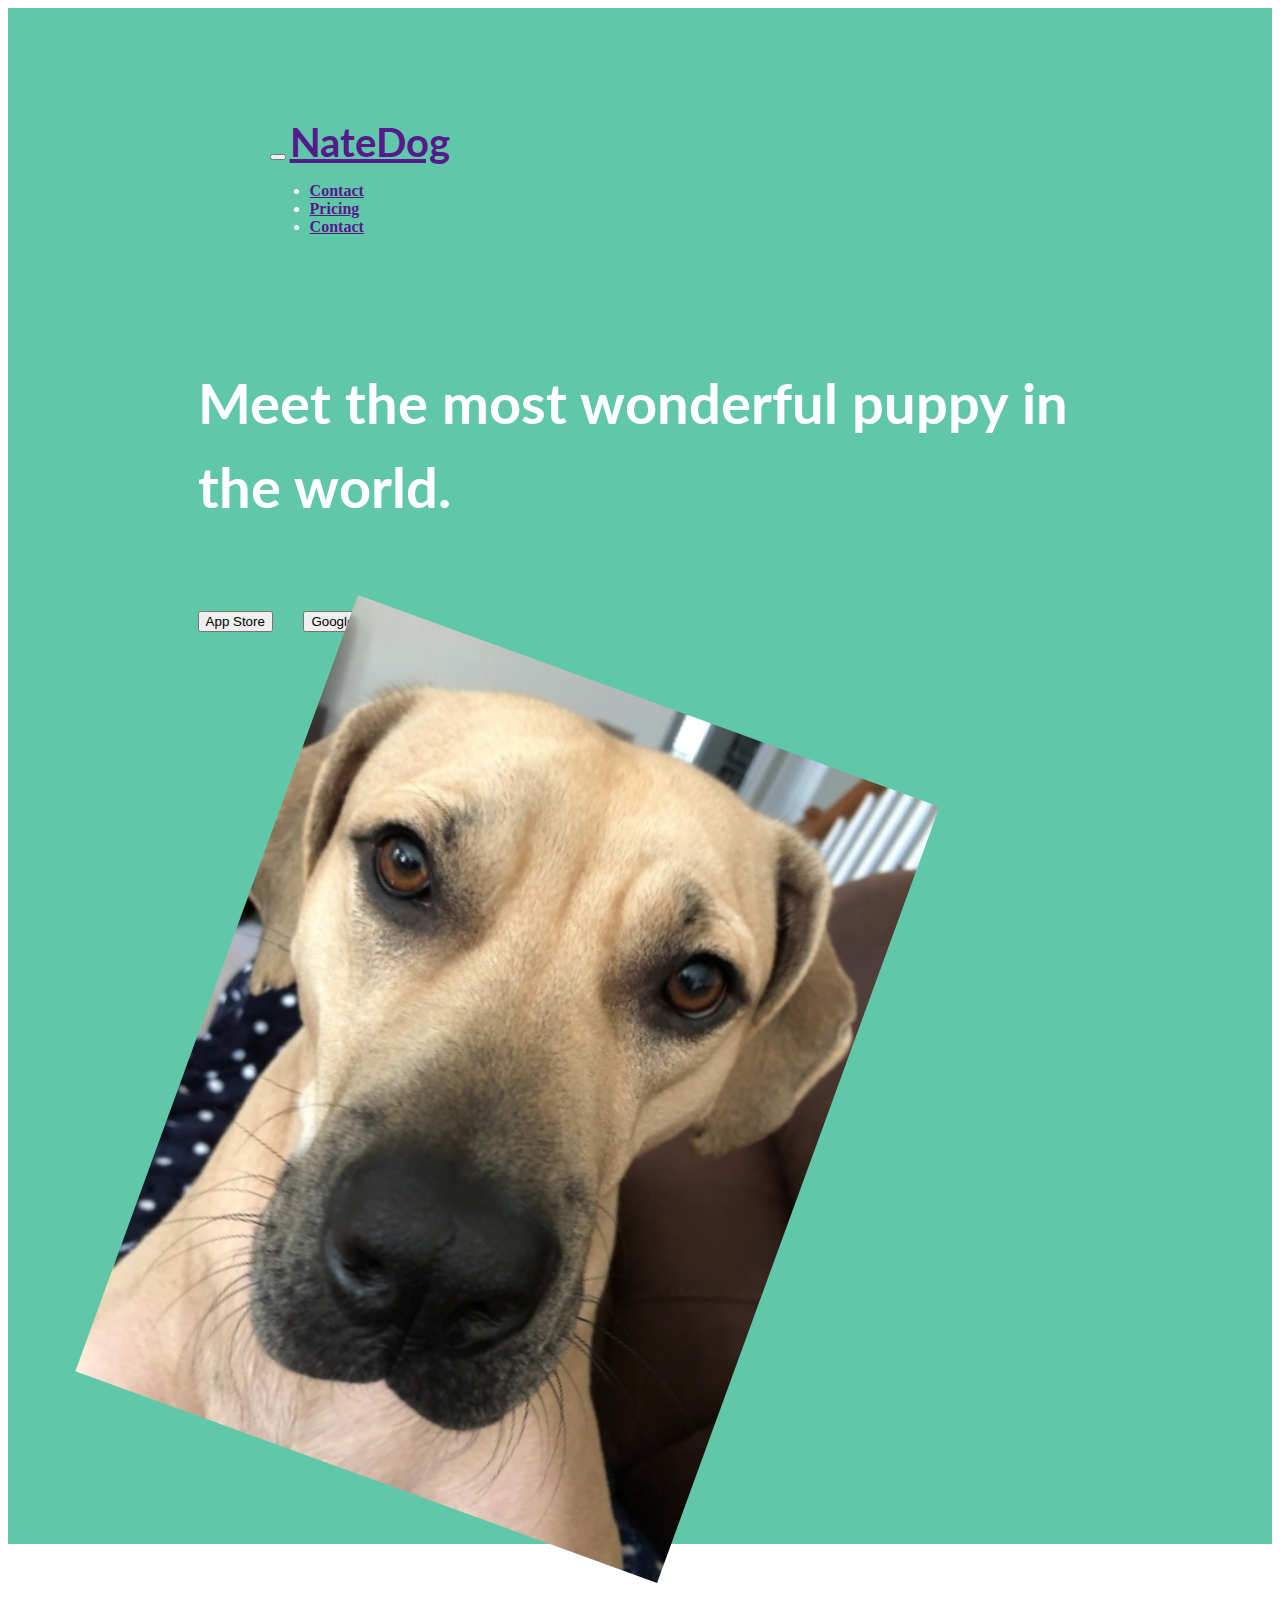
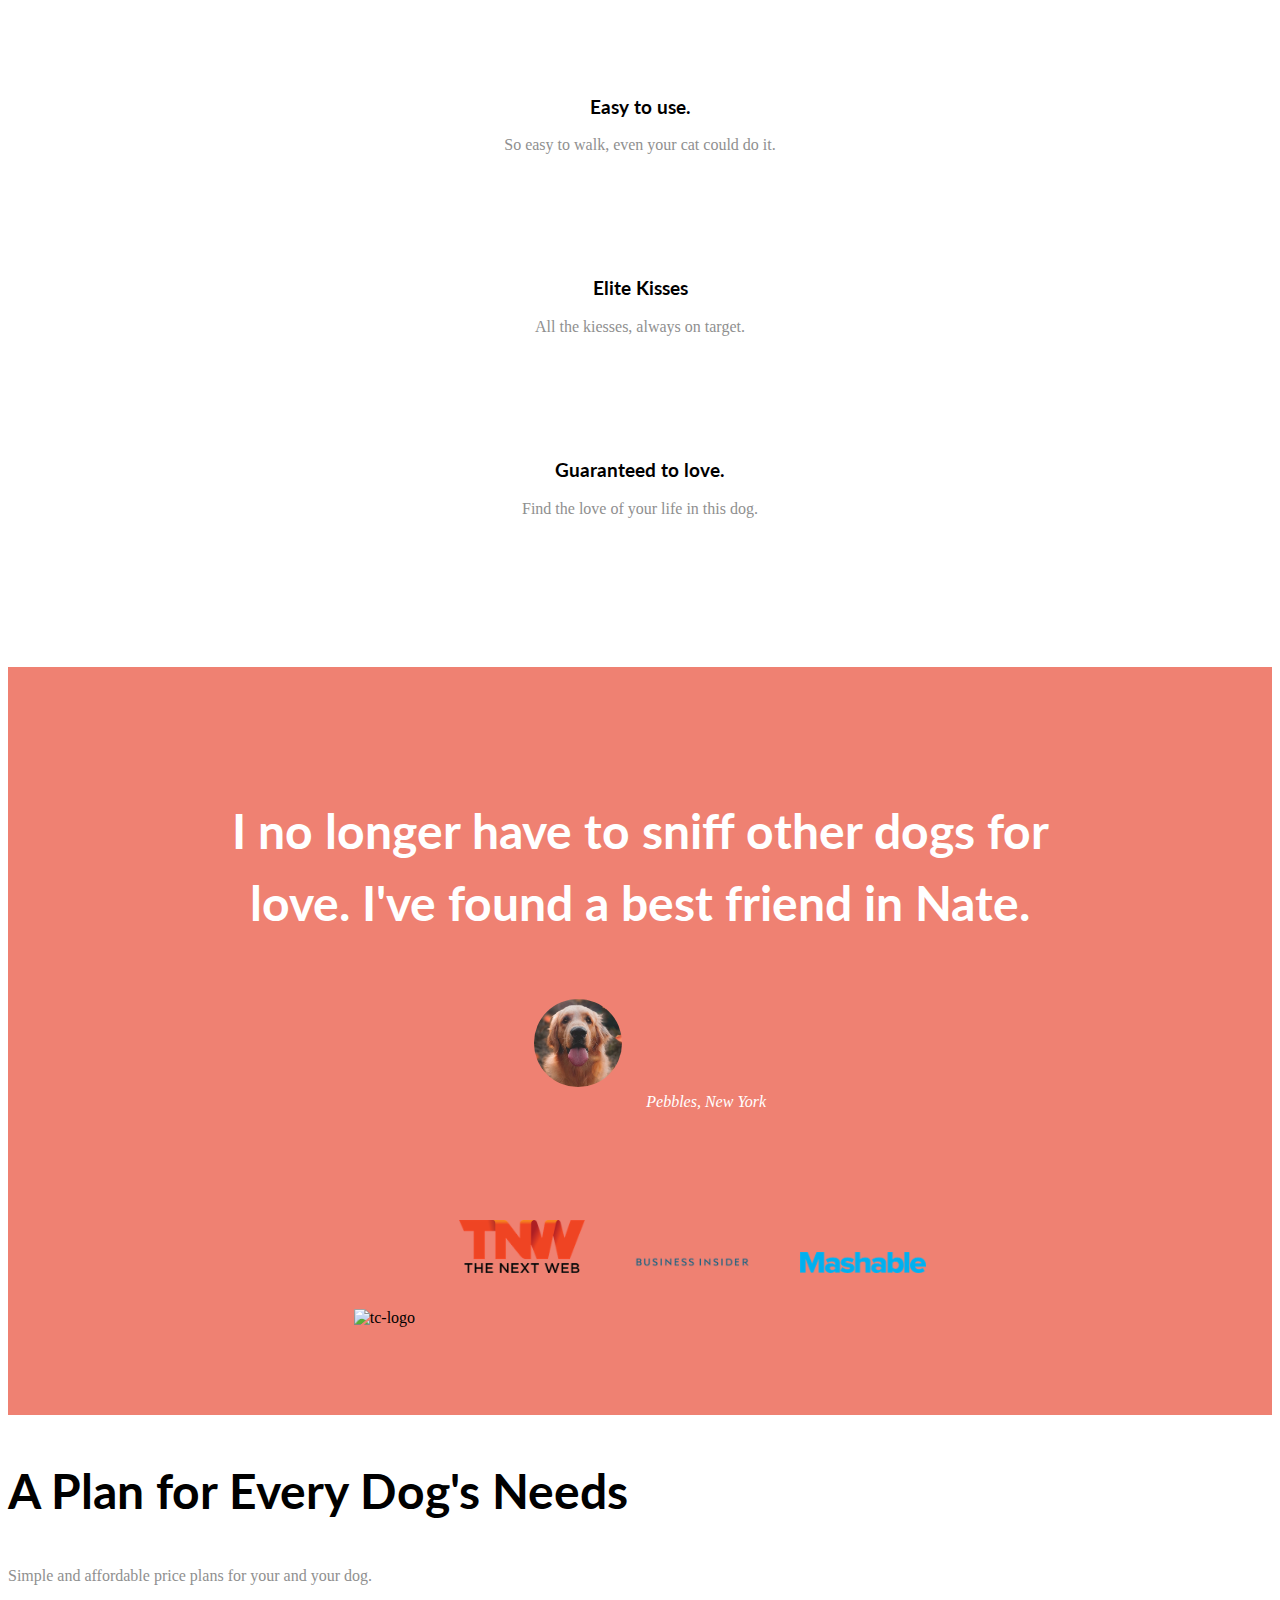
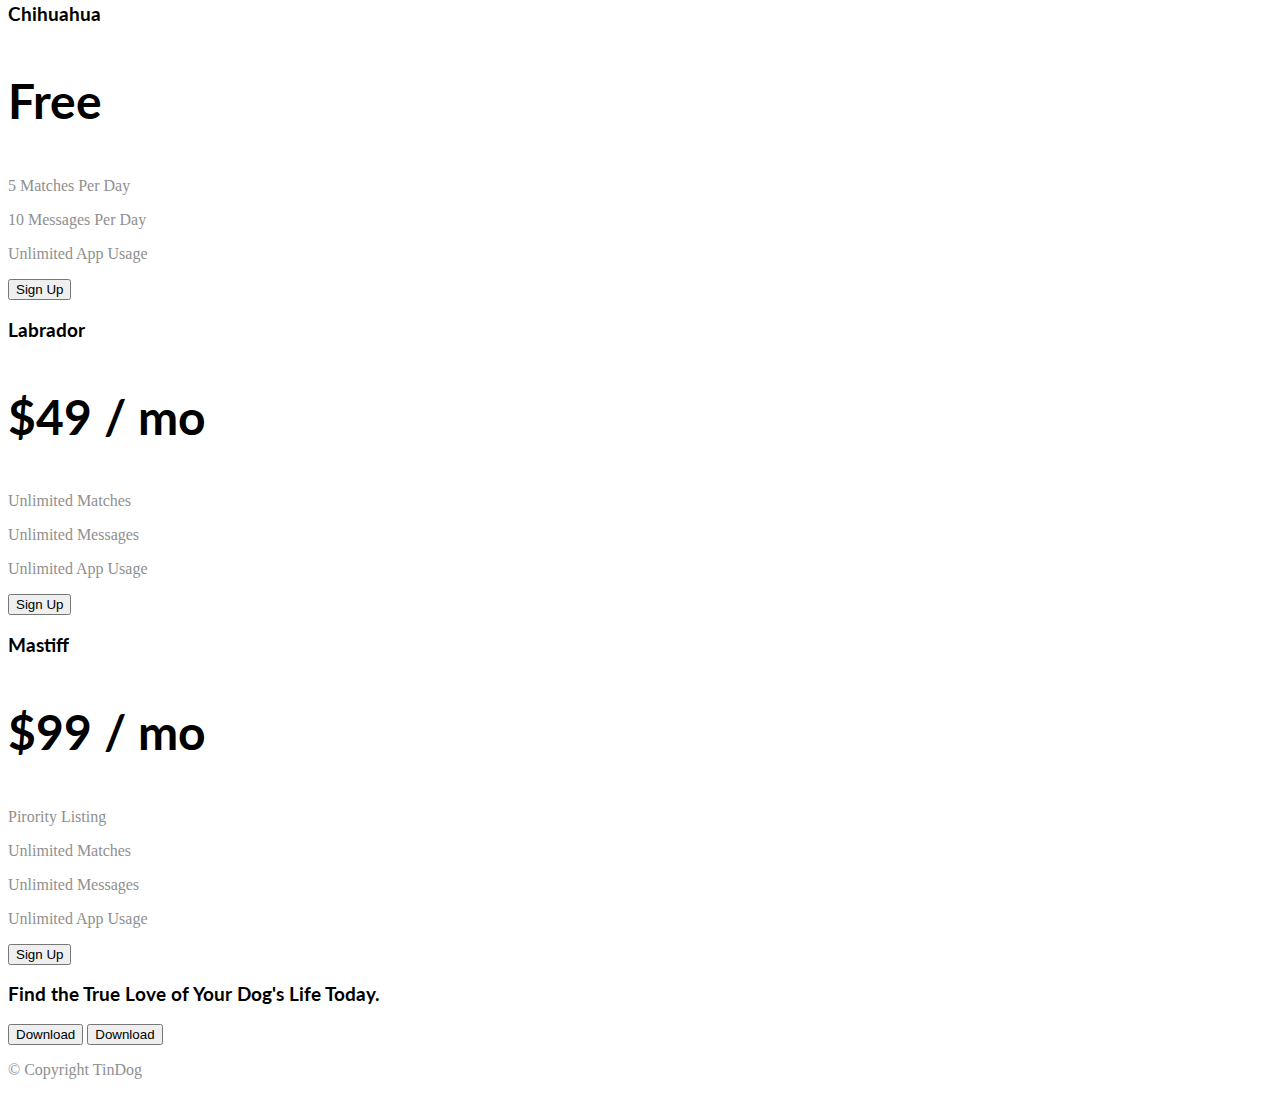
==== index.html @ 06690b95 "Add files via upload" ====
<!DOCTYPE html>
<html>

<head>
  <meta charset="utf-8">
  <title>NateDog</title>
 
    <!-- Google Fonts -->
    <link href="https://fonts.googleapis.com/css2?family=Lato:wght@400;700&display=swap" rel="stylesheet">
   <!-- Bootstrap Scripts -->
  <script src="https://cdn.jsdelivr.net/npm/@popperjs/core@2.11.5/dist/umd/popper.min.js" integrity="sha384-Xe+8cL9oJa6tN/veChSP7q+mnSPaj5Bcu9mPX5F5xIGE0DVittaqT5lorf0EI7Vk" crossorigin="anonymous"></script>
  <script src="https://cdn.jsdelivr.net/npm/bootstrap@5.2.0-beta1/dist/js/bootstrap.min.js" integrity="sha384-kjU+l4N0Yf4ZOJErLsIcvOU2qSb74wXpOhqTvwVx3OElZRweTnQ6d31fXEoRD1Jy" crossorigin="anonymous"></script>
  <script src="https://cdn.jsdelivr.net/npm/bootstrap@5.2.0-beta1/dist/js/bootstrap.bundle.min.js" integrity="sha384-pprn3073KE6tl6bjs2QrFaJGz5/SUsLqktiwsUTF55Jfv3qYSDhgCecCxMW52nD2" crossorigin="anonymous"></script>
  
  <!-- CSS Stylesheets -->
  <link href="https://cdn.jsdelivr.net/npm/bootstrap@5.2.0-beta1/dist/css/bootstrap.min.css" rel="stylesheet" integrity="sha384-0evHe/X+R7YkIZDRvuzKMRqM+OrBnVFBL6DOitfPri4tjfHxaWutUpFmBp4vmVor" crossorigin="anonymous">
  <link rel="stylesheet" href="css/styles.css">

  <!-- Font Awesome -->
  <script src="https://kit.fontawesome.com/b0c0eaaaa9.js" crossorigin="anonymous"></script>
 
</head>

<body>

  <section id="title">
    <div class="container-fluid">

    <!-- Nav Bar -->
    <nav class="navbar navbar-expand-lg navbar-dark ">
      <button class="navbar-toggler" type="button" data-bs-toggle="collapse" data-bs-target="#navbarSupportedContent" aria-controls="navbarSupportedContent" aria-expanded="false" aria-label="Toggle navigation">
        <span class="navbar-toggler-icon"></span>
      </button>
      <a class="navbar-brand" href="">NateDog</a>
      <div class="collapse navbar-collapse" id="navbarTogglerDemo02">
      
      <ul class="navbar-nav ms-auto">
          <li class="navbar-item">
              <a class="nav-link" href="">Contact</a>
          </li>
          <li class="navbar-item">
              <a class="nav-link" href="">Pricing</a>
          </li>
          <li class="navbar-item">
              <a class="nav-link" href="">Contact</a>
          </li>
      </ul>
      </div>
  </nav>



    <!-- Title -->

    <div class="row">
      <div class="col-lg-6">
      <h1>Meet the most wonderful puppy in the world.</h1>
      <button type="button" class="btn btn-lg btn-dark download-button"><i class="fa-brands fa-apple"></i>  App Store</button>
      <button type="button" class="btn btn-lg btn-light download-button"><i class="fa-brands fa-google-play"></i>  Google Play</button>
    </div>

    
    <div class="col-lg-6">
      <img class= "header-img"src="images/Nate.jpg" alt="iphone-mockup">
    </div>
  </div>
  </section>
</div>

  <!-- Features -->

  <section id="features">

  <div class="row">
  <div class="feature-box col-lg-4">
    <i class="icon fas fa-circle-check fa-4x"></i>
    <h3>Easy to use.</h3>
    <p>So easy to walk, even your cat could do it.</p>
  </div > 
  
  <div class="feature-box col-lg-4">
    <i class="icon fas fa-bullseye fa-4x"></i>
    <h3>Elite Kisses</h3>
    <p>All the kiesses, always on target.</p>
  </div>  

  <div class="feature-box col-lg-4">
    <i class="icon fas fa-heart fa-4x"></i>
    <h3>Guaranteed to love.</h3>
    <p>Find the love of your life in this dog.</p>
  </div>
</div>  
  
  </section>


  <!-- Testimonials -->

  <section id="testimonials">

    <h2>I no longer have to sniff other dogs for love. I've found a best friend in Nate.</h2>
    <img class="testimonials-img" src="images/dog-img.jpg" alt="dog-profile">
    <em>Pebbles, New York</em>

    <!-- <h2 class="testimonial-text">My dog used to be so lonely, but with TinDog's help, they've found the love of their life. I think.</h2>
    <img class="testimonial-image" src="images/lady-img.jpg" alt="lady-profile">
    <em>Beverly, Illinois</em> -->

  </section>


  <!-- Press -->

  <section id="press">
    <img class="press-logo" src="images/techcrunch.png" alt="tc-logo">
    <img class="press-logo" src="images/tnw.png" alt="tnw-logo">
    <img class="press-logo" src="images/bizinsider.png" alt="biz-insider-logo">
    <img class="press-logo" src="images/mashable.png" alt="mashable-logo">

  </section>


  <!-- Pricing -->

  <section id="pricing">

    <h2>A Plan for Every Dog's Needs</h2>
    <p>Simple and affordable price plans for your and your dog.</p>


    <h3>Chihuahua</h3>
    <h2>Free</h2>
    <p>5 Matches Per Day</p>
    <p>10 Messages Per Day</p>
    <p>Unlimited App Usage</p>
    <button type="button">Sign Up</button>


    <h3>Labrador</h3>
    <h2>$49 / mo</h2>
    <p>Unlimited Matches</p>
    <p>Unlimited Messages</p>
    <p>Unlimited App Usage</p>
    <button type="button">Sign Up</button>


    <h3>Mastiff</h3>
    <h2>$99 / mo</h2>
    <p>Pirority Listing</p>
    <p>Unlimited Matches</p>
    <p>Unlimited Messages</p>
    <p>Unlimited App Usage</p>
    <button type="button">Sign Up</button>

  </section>


  <!-- Call to Action -->

  <section id="cta">

    <h3>Find the True Love of Your Dog's Life Today.</h3>
    <button type="button">Download</button>
    <button type="button">Download</button>

  </section>


  <!-- Footer -->

  <footer id="footer">

    <p>© Copyright TinDog</p>

  </footer>


</body>

</html>
---- css/styles.css ----
#title{
    background-color: #60c8a8 ;
    color:white;
    font-weight: bold;
}

.container-fluid{
    padding: 3% 15% 3% 15%;
}
h1 {
    font-family: "Lato";
    font-size: 3.5rem;
    line-height: 1.5;
    
}

h2{
    font-family: "Lato";
    font-size: 3.0rem;
    line-height: 1.5;
}
h3{
    font-family: "Lato";
    font-weight: bold;

}

p{
    color:#8f8f8f
}

.header-img{
    transform: rotate(20deg);
    width: 70%;
}
.body{
    font-family: "Lato";
}

/* Navigation Bar */

.navbar{
    padding: 04.5rem;
}
.nav-item{
    padding: 0 18px;
}
.navbar-brand{
    font-family: "Lato";
    font-size: 2.5rem;
    font-weight: bold ;    
}
.navbar-link{
    font-size: 1.2rem;
    font-family: "Lato";
}

/* Download Buttons */
.download-button{
    margin: 5% 3% 5% 0%;
}

/* Features Section */

#features{
    padding: 7% 15% 7% 15%;
}

.feature-box{
    text-align: center;
    padding: 5%;
}
.icon{
    color: #EF8172;
    margin-bottom: 3%;

}
.icon:hover{
    color:#ff4c68;
}

/* Testimonial Section */

#testimonials{
    background-color: #EF8172;
    padding: 7% 15%;
    text-align: center;
    color:#fff
   
}
.testimonials-img{
    width: 10%;
    border-radius: 100%;
    margin: 20px;
}
#press{
    background-color: #EF8172;
    text-align: center;
    padding-bottom: 3%;
}
.press-logo{
    width: 10%;
    margin:20px 20px 50px;
}
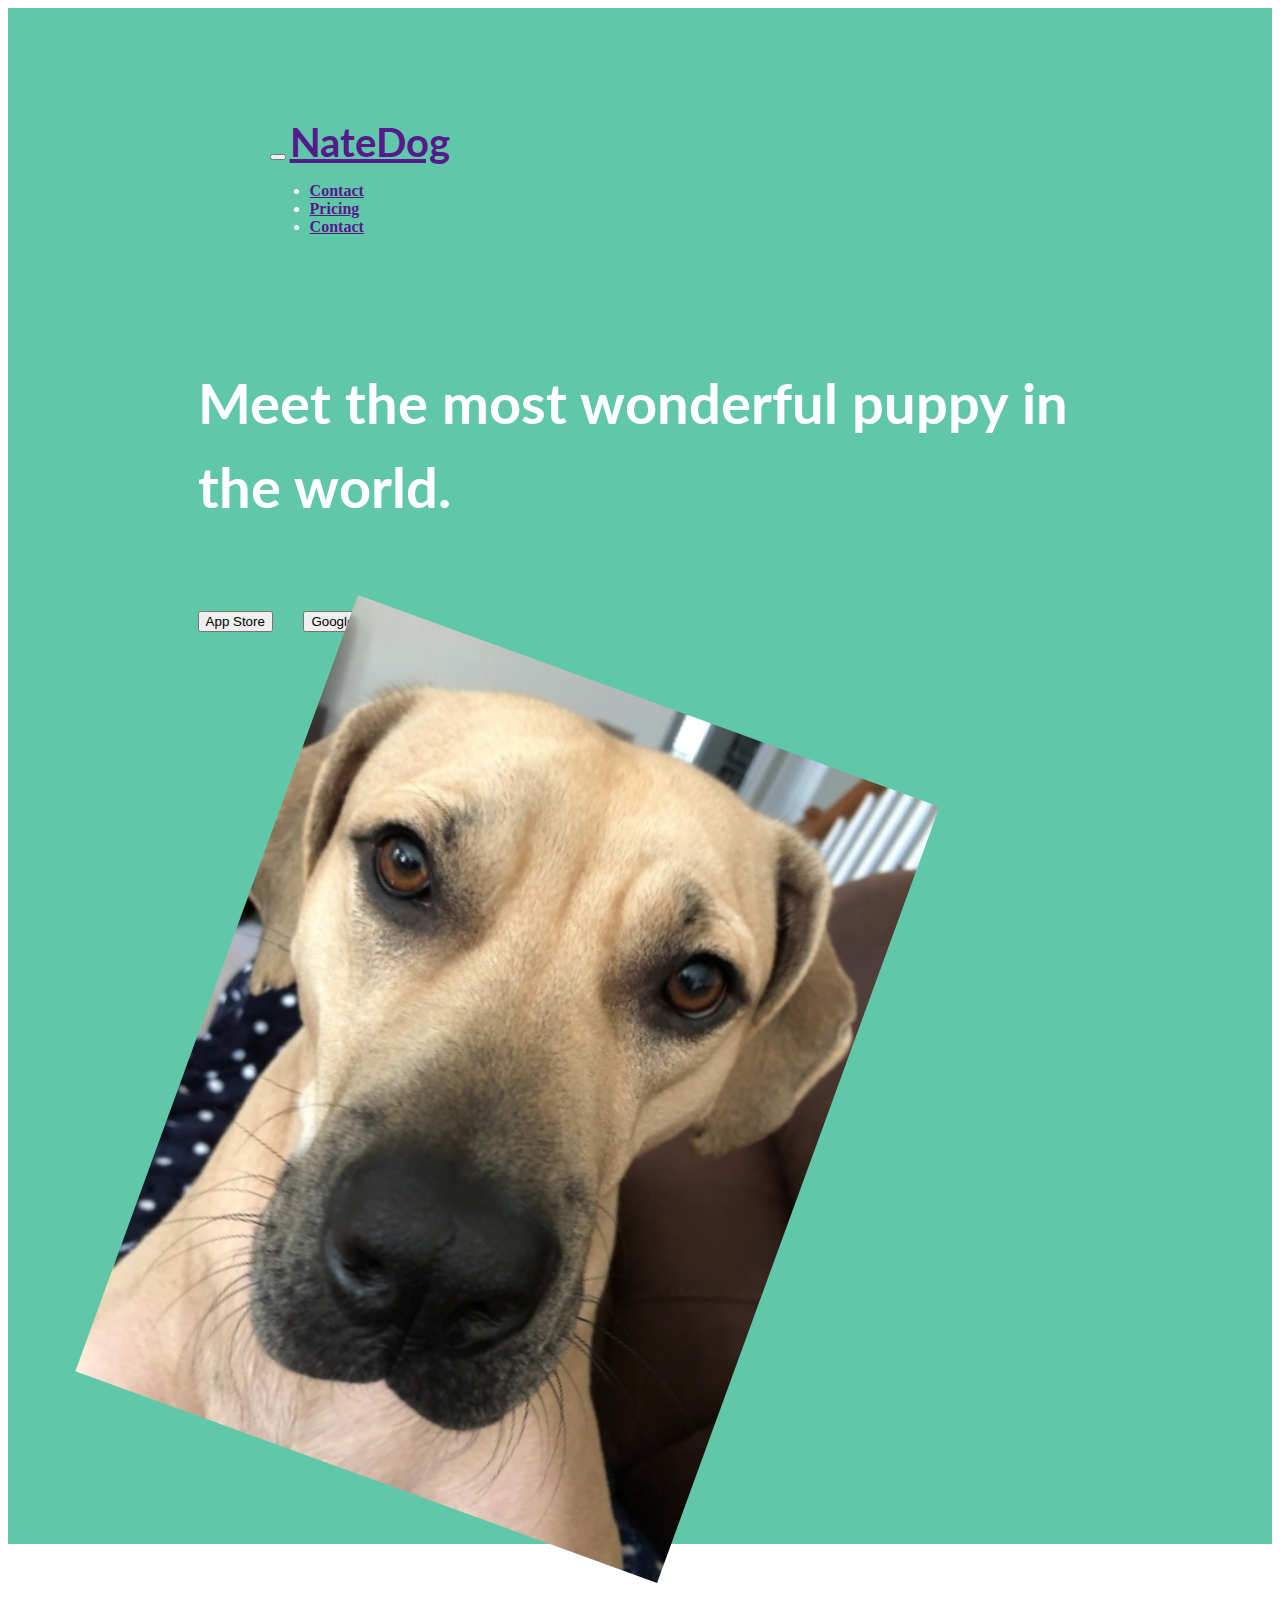
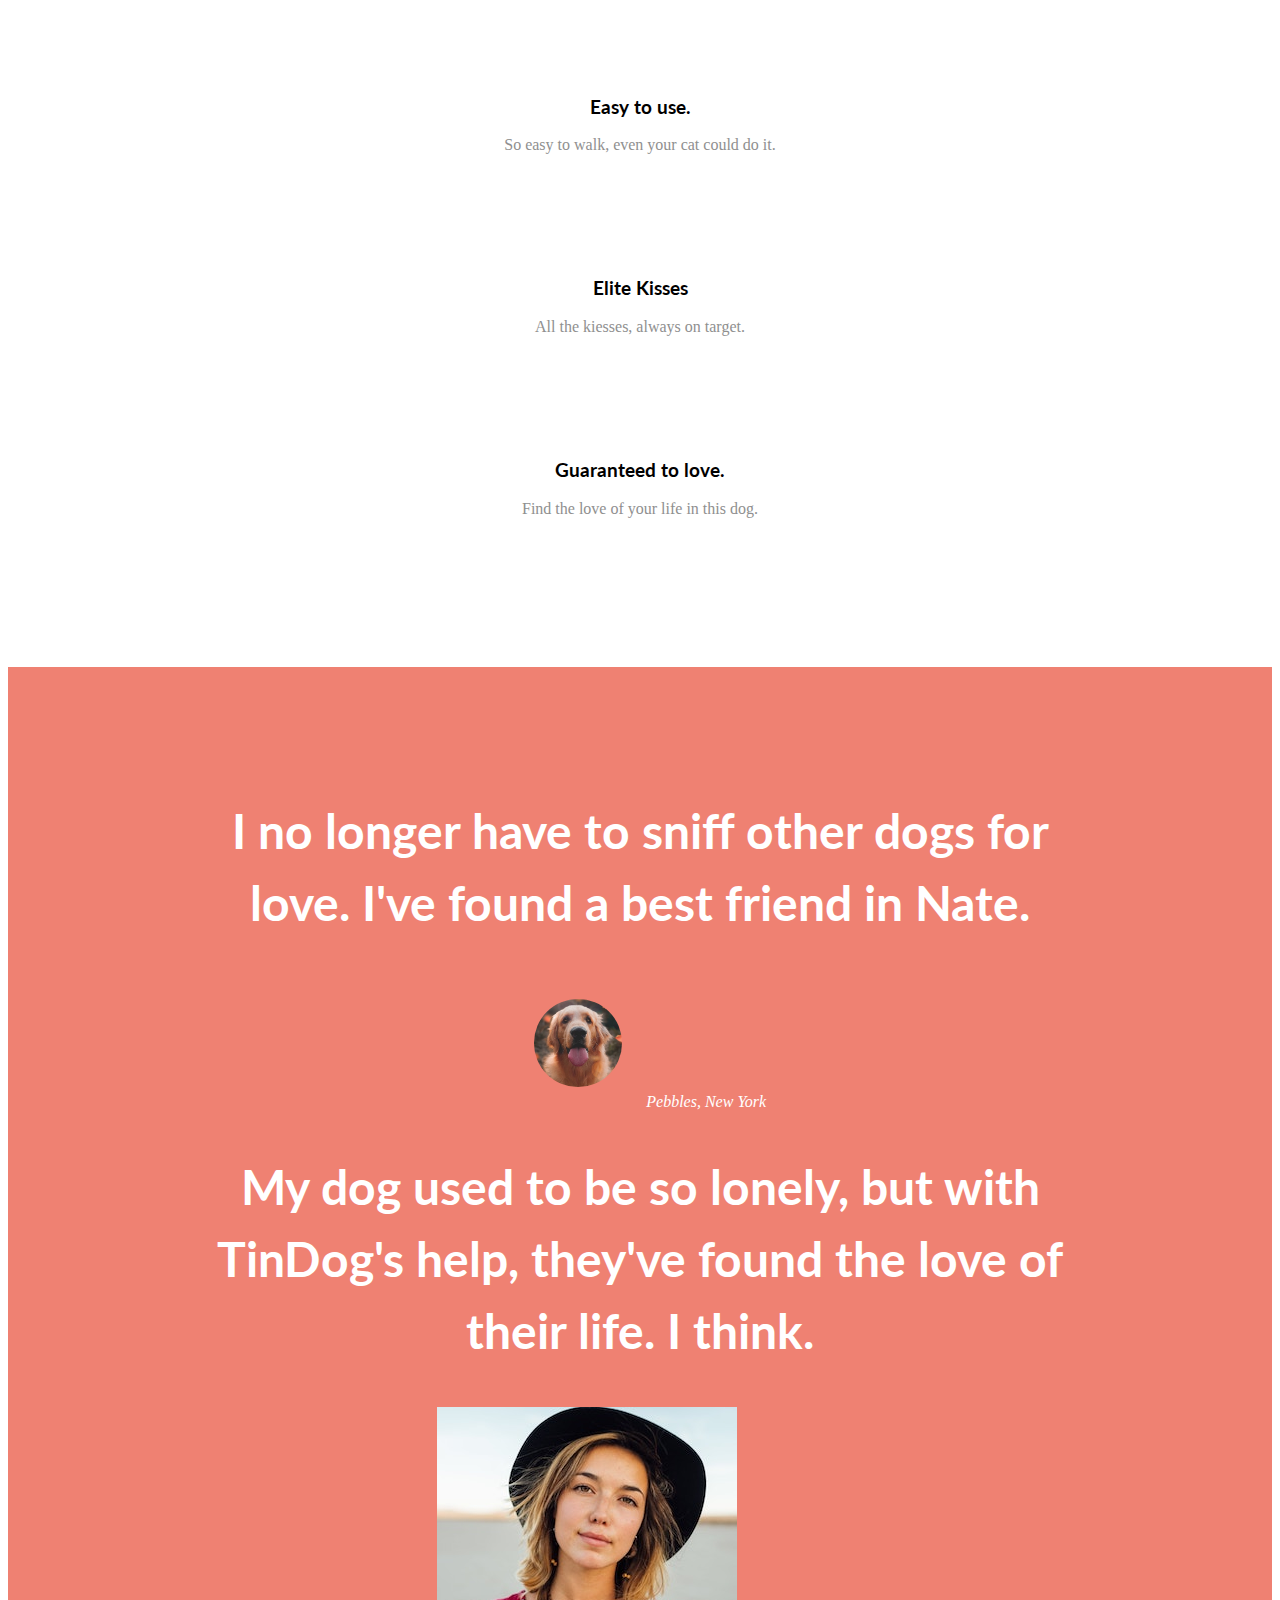
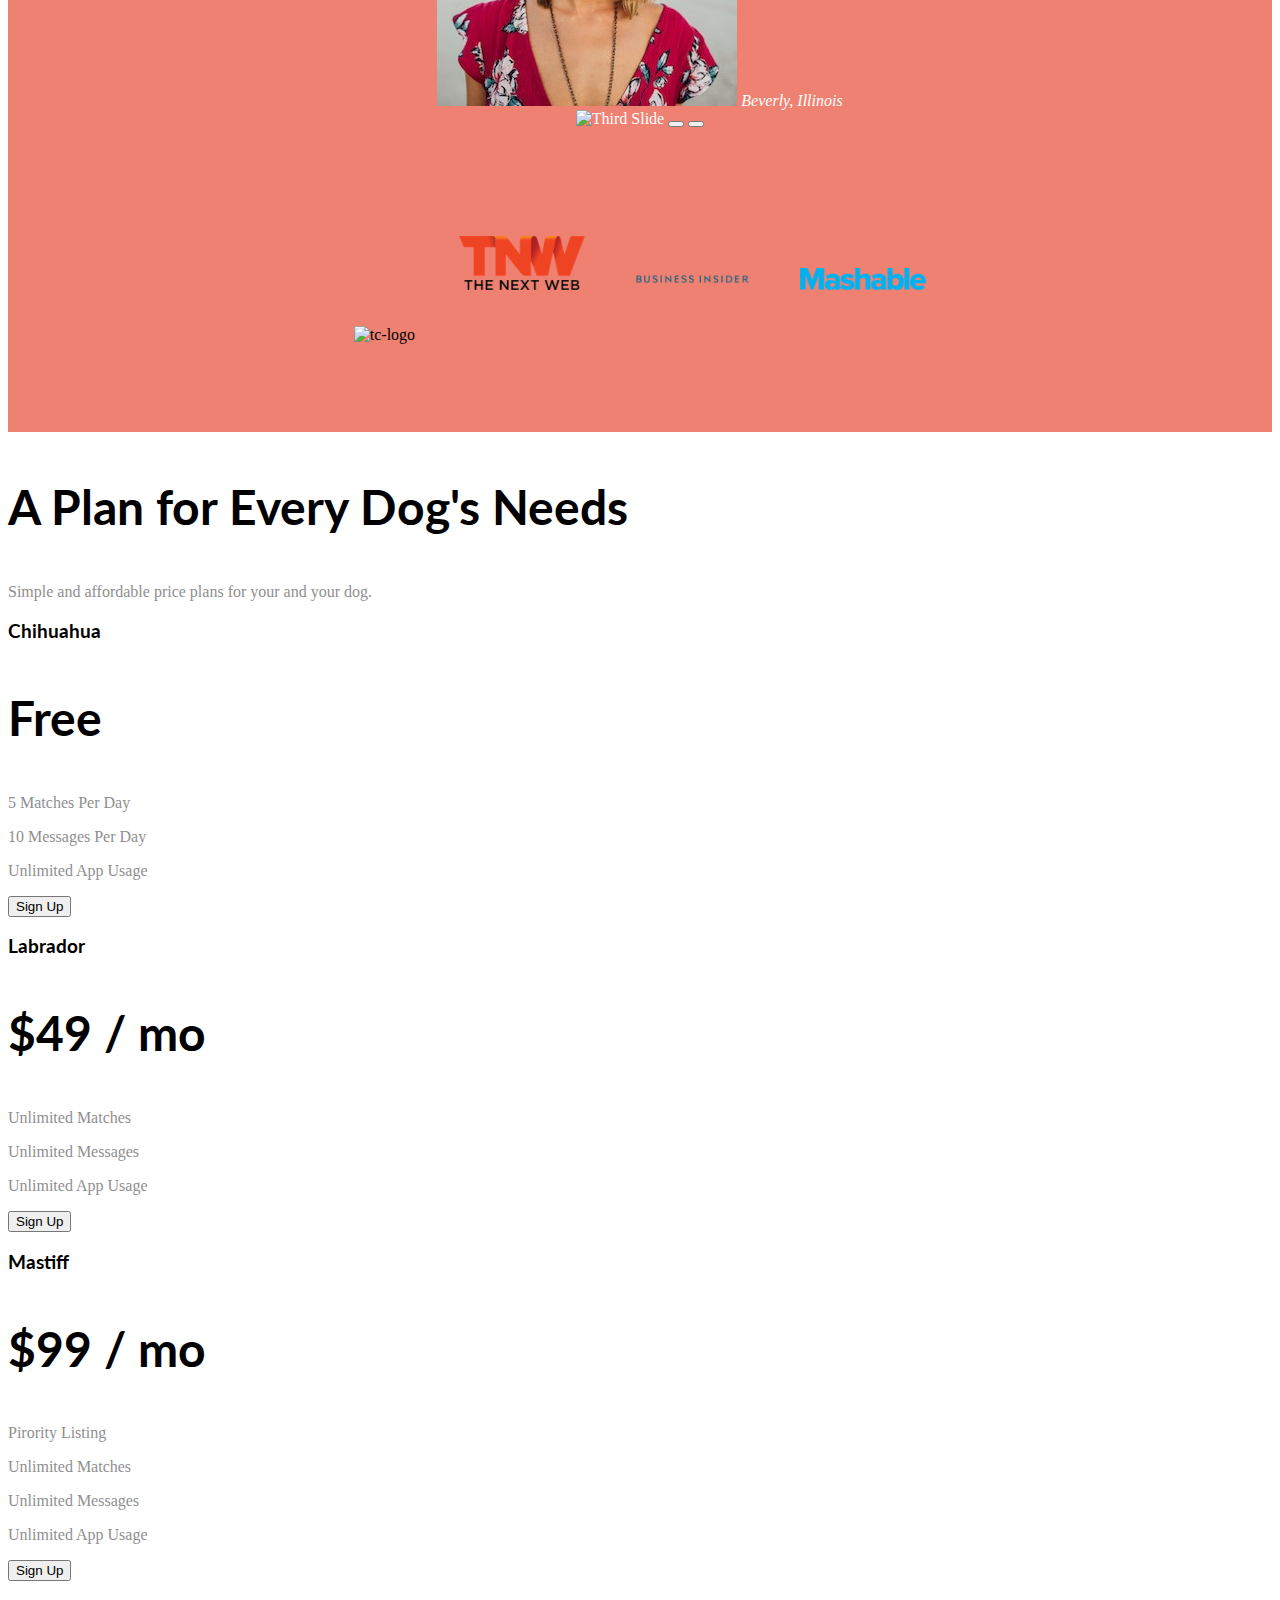
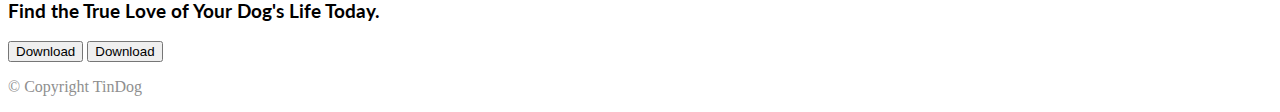
==== commit 72467f6a: "1" ====
--- a/index.html
+++ b/index.html
@@ -98,13 +98,29 @@
 
   <section id="testimonials">
 
-    <h2>I no longer have to sniff other dogs for love. I've found a best friend in Nate.</h2>
-    <img class="testimonials-img" src="images/dog-img.jpg" alt="dog-profile">
-    <em>Pebbles, New York</em>
+    
 
-    <!-- <h2 class="testimonial-text">My dog used to be so lonely, but with TinDog's help, they've found the love of their life. I think.</h2>
-    <img class="testimonial-image" src="images/lady-img.jpg" alt="lady-profile">
-    <em>Beverly, Illinois</em> -->
+    <div id="testimonial-carousel" class="carousel slide">
+      <div class="carousel-inner">      
+          <h2>I no longer have to sniff other dogs for love. I've found a best friend in Nate.</h2>
+          <img class="testimonials-img" src="images/dog-img.jpg" alt="dog-profile">
+          <em>Pebbles, New York</em>
+      </div>       
+        <h2 class="testimonial-text">My dog used to be so lonely, but with TinDog's help, they've found the love of their life. I think.</h2>
+        <img class="testimonial-image" src="images/lady-img.jpg" alt="lady-profile">
+        <em>Beverly, Illinois</em> 
+      </div>        
+        <img src="..." class="d-block w-100" alt="Third Slide">
+      </div>
+      </div>
+        <button class="carousel-control-prev" type="button" data-bs-target="#testimonial-carousel" data-bs-slide="prev">
+        <span class="carousel-control-prev-icon"></span> 
+        </button>
+      <button class="carousel-control-next" type="button" data-bs-target="#testimonial-carousel" data-bs-slide="next">
+        <span class="carousel-control-next-icon" ></span>
+      </button>
+    </div>
+    <!--  -->
 
   </section>
 
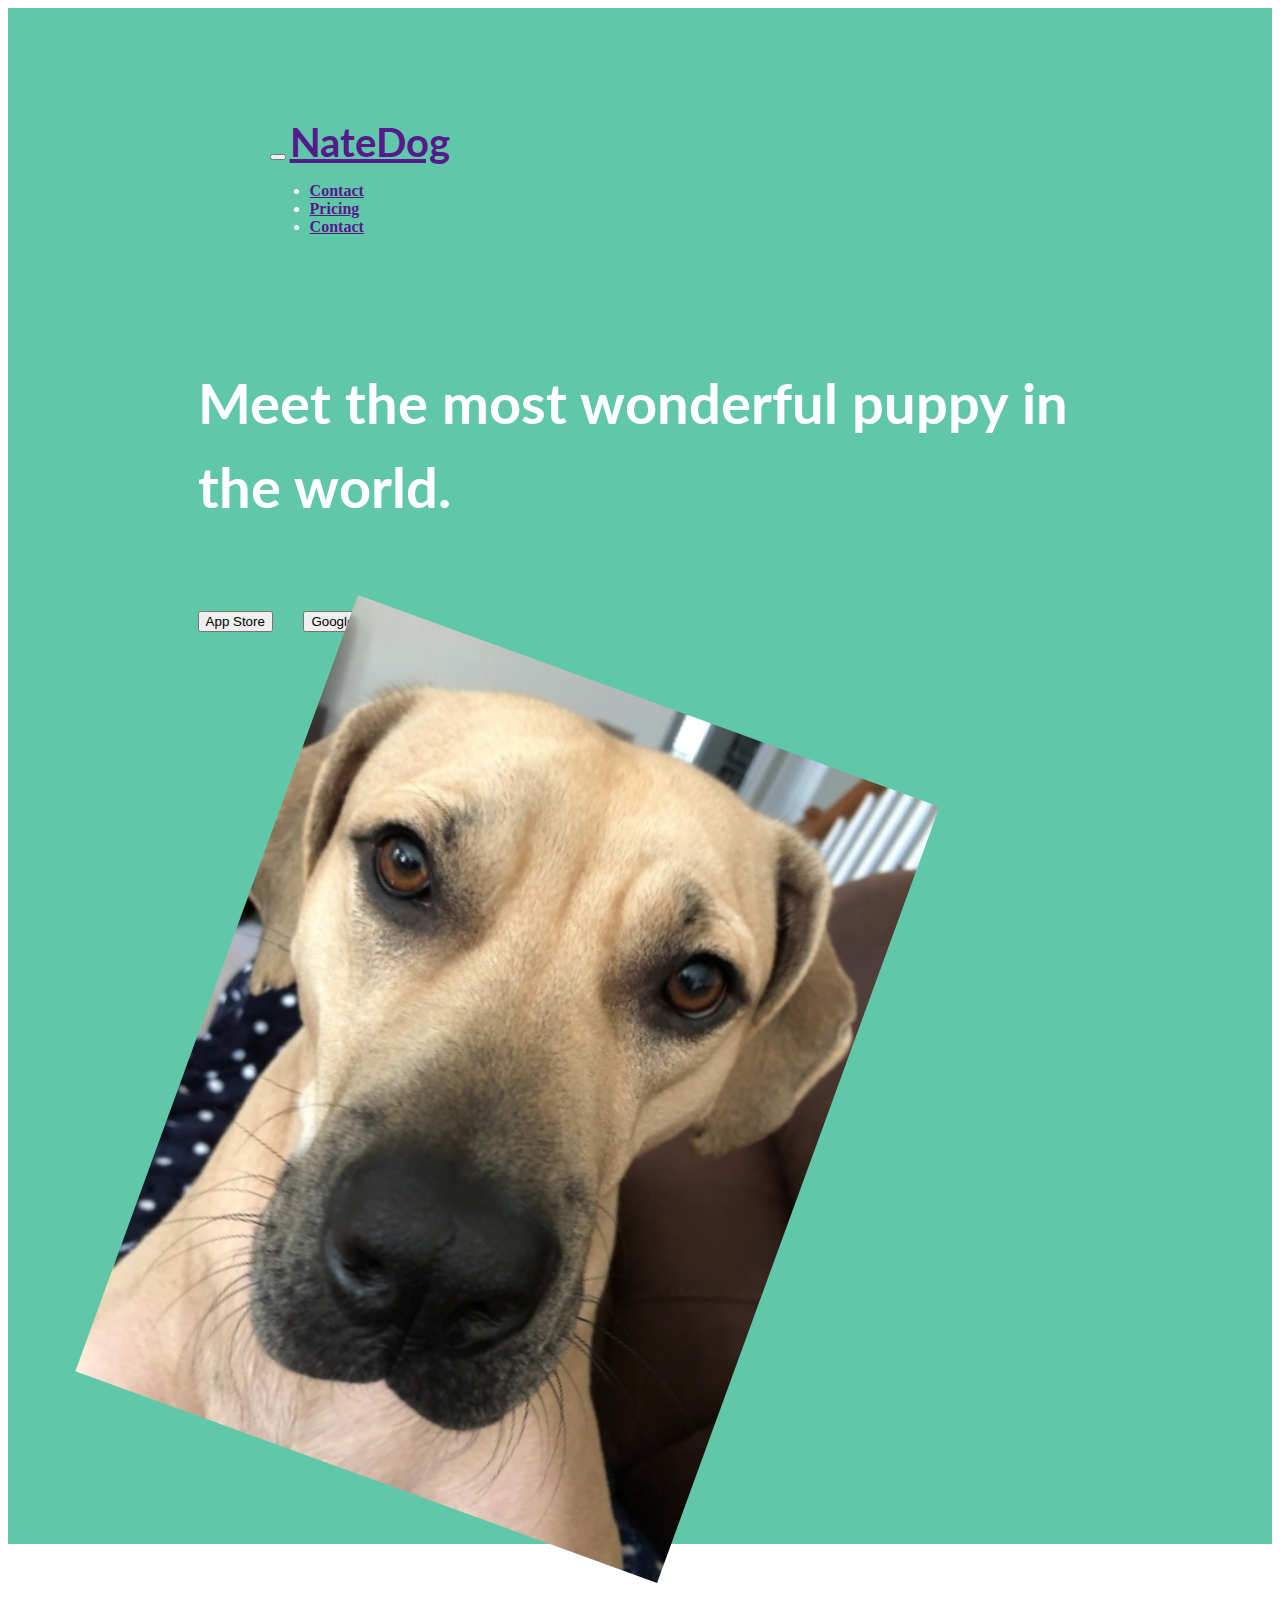
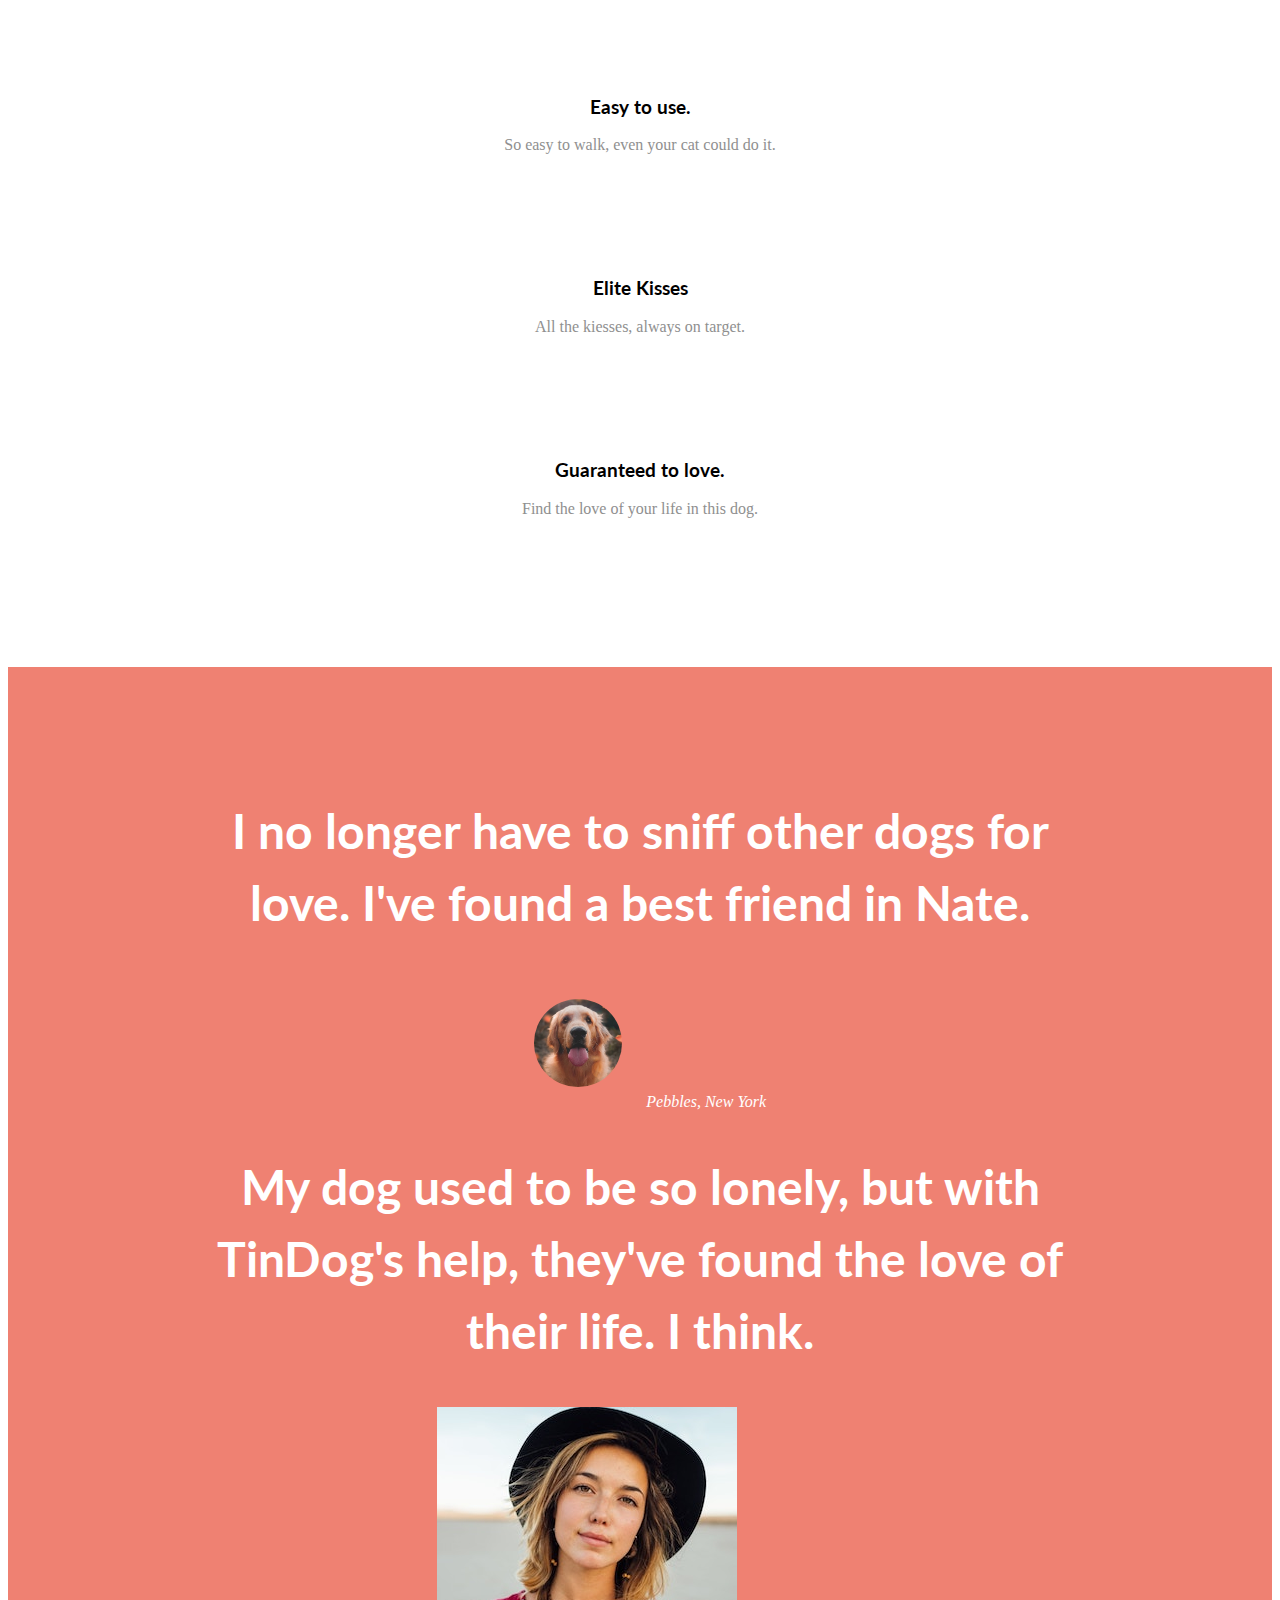
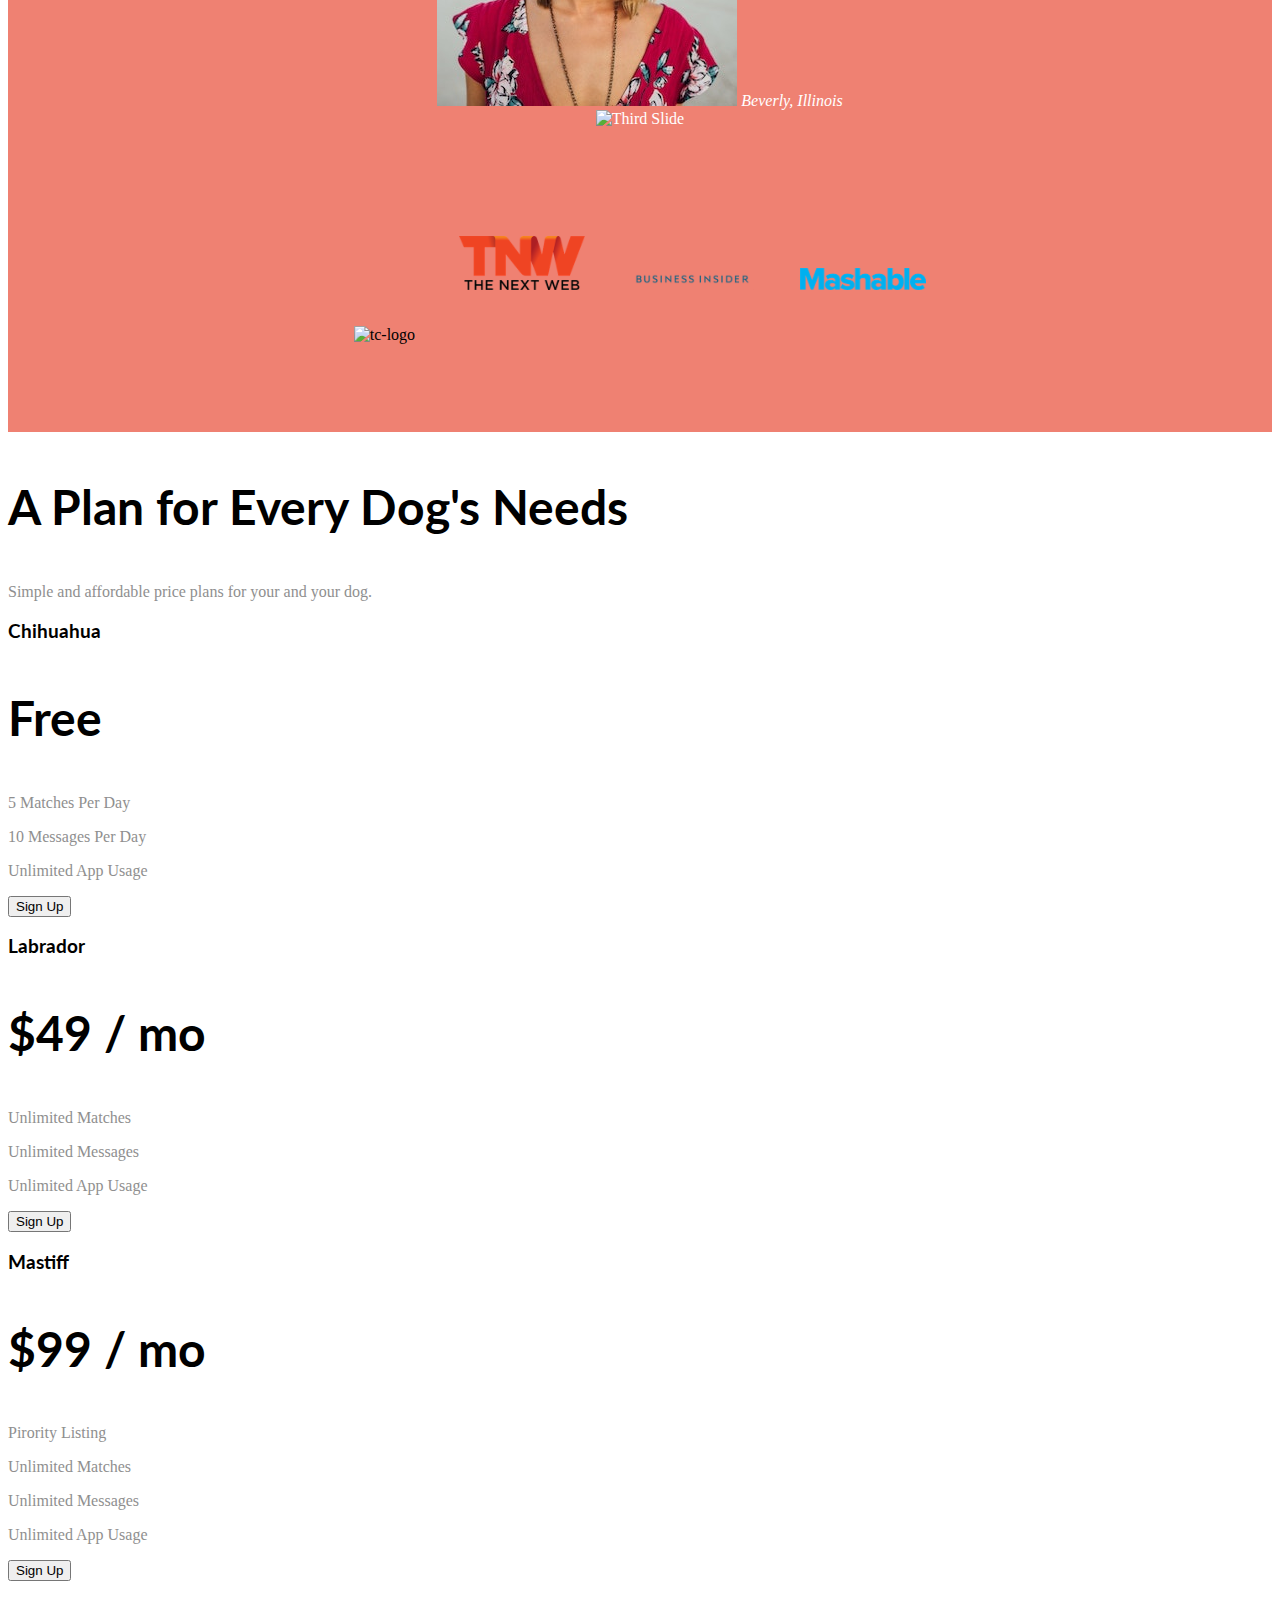
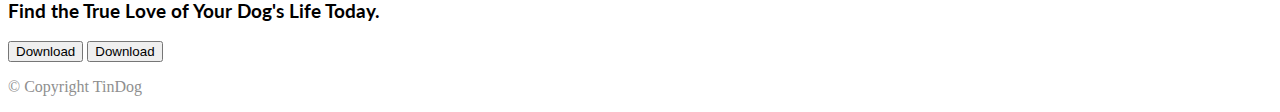
==== commit 4d296f39: "1" ====
--- a/index.html
+++ b/index.html
@@ -96,10 +96,7 @@
 
   <!-- Testimonials -->
 
-  <section id="testimonials">
-
-    
-
+  <section id="testimonials"> 
     <div id="testimonial-carousel" class="carousel slide">
       <div class="carousel-inner">      
           <h2>I no longer have to sniff other dogs for love. I've found a best friend in Nate.</h2>
@@ -113,14 +110,14 @@
         <img src="..." class="d-block w-100" alt="Third Slide">
       </div>
       </div>
-        <button class="carousel-control-prev" type="button" data-bs-target="#testimonial-carousel" data-bs-slide="prev">
+        <a class="carousel-control-prev" type="button" data-bs-target="#testimonial-carousel" data-bs-slide="prev">
         <span class="carousel-control-prev-icon"></span> 
-        </button>
-      <button class="carousel-control-next" type="button" data-bs-target="#testimonial-carousel" data-bs-slide="next">
+        </a>
+      <a class="carousel-control-next" type="button" data-bs-target="#testimonial-carousel" data-bs-slide="next">
         <span class="carousel-control-next-icon" ></span>
-      </button>
+      </a>
     </div>
-    <!--  -->
+  
 
   </section>
 
